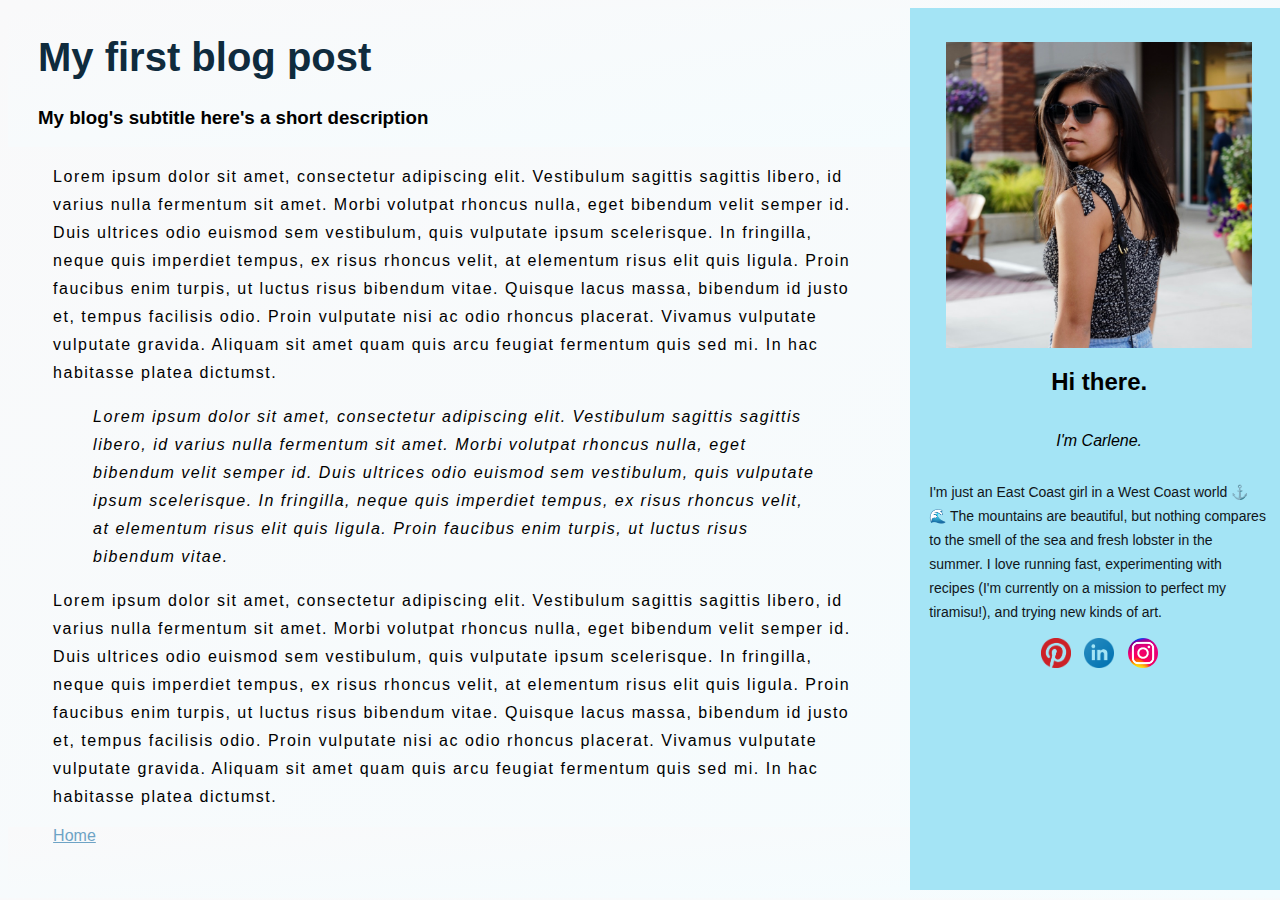
==== html/posts/post1.html @ 71ead1f2 "Creating repo for personal blog project, adding all files" ====
<!DOCTYPE html>
<html>
    <head>
        <meta charset="utf-8"/>
        <link rel="stylesheet" href="../../css/main.css" />
        <title>My first post</title>
    </head>
    <body class="blg-body">
        <div class="blg-container">
            <div class="blg-hd box">
                <h1 class="blg-title">My first blog post</h1>
                <h3 class="blg-subtitle">My blog's subtitle here's a short description</h3>
            </div>
            <div class="blg-post box">
                <p class="content">
                    Lorem ipsum dolor sit amet, consectetur adipiscing elit. Vestibulum sagittis sagittis 
                    libero, id varius nulla fermentum sit amet. Morbi volutpat rhoncus nulla, eget bibendum
                    velit semper id. Duis ultrices odio euismod sem vestibulum, quis vulputate ipsum 
                    scelerisque. In fringilla, neque quis imperdiet tempus, ex risus rhoncus velit, at 
                    elementum risus elit quis ligula. Proin faucibus enim turpis, ut luctus risus bibendum 
                    vitae. Quisque lacus massa, bibendum id justo et, tempus facilisis odio. Proin vulputate 
                    nisi ac odio rhoncus placerat. Vivamus vulputate vulputate gravida. Aliquam sit amet 
                    quam quis arcu feugiat fermentum quis sed mi. In hac habitasse platea dictumst.
                </p>
                <blockquote class="content">
                    <em>Lorem ipsum dolor sit amet, consectetur adipiscing elit. Vestibulum sagittis sagittis 
                    libero, id varius nulla fermentum sit amet. Morbi volutpat rhoncus nulla, eget bibendum
                    velit semper id. Duis ultrices odio euismod sem vestibulum, quis vulputate ipsum 
                    scelerisque. In fringilla, neque quis imperdiet tempus, ex risus rhoncus velit, at 
                    elementum risus elit quis ligula. Proin faucibus enim turpis, ut luctus risus bibendum 
                    vitae. </em>
                </blockquote>
                <p class="content">
                    Lorem ipsum dolor sit amet, consectetur adipiscing elit. Vestibulum sagittis sagittis 
                    libero, id varius nulla fermentum sit amet. Morbi volutpat rhoncus nulla, eget bibendum
                    velit semper id. Duis ultrices odio euismod sem vestibulum, quis vulputate ipsum 
                    scelerisque. In fringilla, neque quis imperdiet tempus, ex risus rhoncus velit, at 
                    elementum risus elit quis ligula. Proin faucibus enim turpis, ut luctus risus bibendum 
                    vitae. Quisque lacus massa, bibendum id justo et, tempus facilisis odio. Proin vulputate 
                    nisi ac odio rhoncus placerat. Vivamus vulputate vulputate gravida. Aliquam sit amet 
                    quam quis arcu feugiat fermentum quis sed mi. In hac habitasse platea dictumst.
                </p>
            </div>
            <div class="blg-bio box">
                <img src="../../images/me.jpeg" class="me-pic">
                <h2 class="bio-title"><strong>Hi there.</strong></h2>
                <p class="bio-subtitle"><em>I'm Carlene.</em></p>
                <p class="bio-info">
                    I'm just an East Coast girl in a West Coast world &#9875 &#127754 The mountains are beautiful, but 
                    nothing compares to the smell of the sea and fresh lobster in the summer. I love running fast, 
                    experimenting with recipes (I'm currently on a mission to perfect my tiramisu!), and trying new kinds 
                    of art.
                </p>
                <div class="social">
                    <a class="social-item" target="_blank" href="https://www.pinterest.com/carcar6736"> 
                        <img class="social-img" src="../../images/pinterest.png">
                    </a>
                    <a class="social-item" target="_blank" href="https://www.linkedin.com/in/carleneniguidula/"> 
                        <img class="social-img" src="../../images/linkedin.png">
                    </a>
                    <a class="social-item" target="_blank" href="https://www.instagram.com/carleeene/"> 
                        <img class="social-img" src="../../images/instagram.png">
                    </a>
                </div>
            </div>
            <div class="blg-ft box">
                <a href="../index.html">Home</a>
            </div>
          </div>
        
    </body>
</html>
---- css/main.css ----
@import "./all.custom-properties.css";
@import "./home.css";
@import "./blog.css";

body{
    height: 100%;
    width: 100%;
    padding: 0;
}
.box{
    /* border: 1px solid #014052; */
    height: auto;
}

/*******************************************/
/******* Generic text formatting *******/
/*******************************************/

p, h1, h2, h3, h4, h5, h6, a, blockquote{
    font-family: var(--vds-font-family-text);
}

.blockquote{
    font-style: italic;
}

.content{
    font-size: var(--vds-text-font-size);
    letter-spacing: var(--vds-letter-spacing);
    line-height: var(--vds-text-line-height);
}

p{
    font-weight: var(--vds-font-weight-light);
}

h1{
    font-size: var(--vds-heading-font-size-h1);
    color: var(--vds-text-color-information);
}

a:link{
    color: var(--vds-color-blue-light);
}

a:visited{
    color: var(--vds-color-blue-light);
} 

a:hover{
    color: var(--vds-color-blue-darker);
}
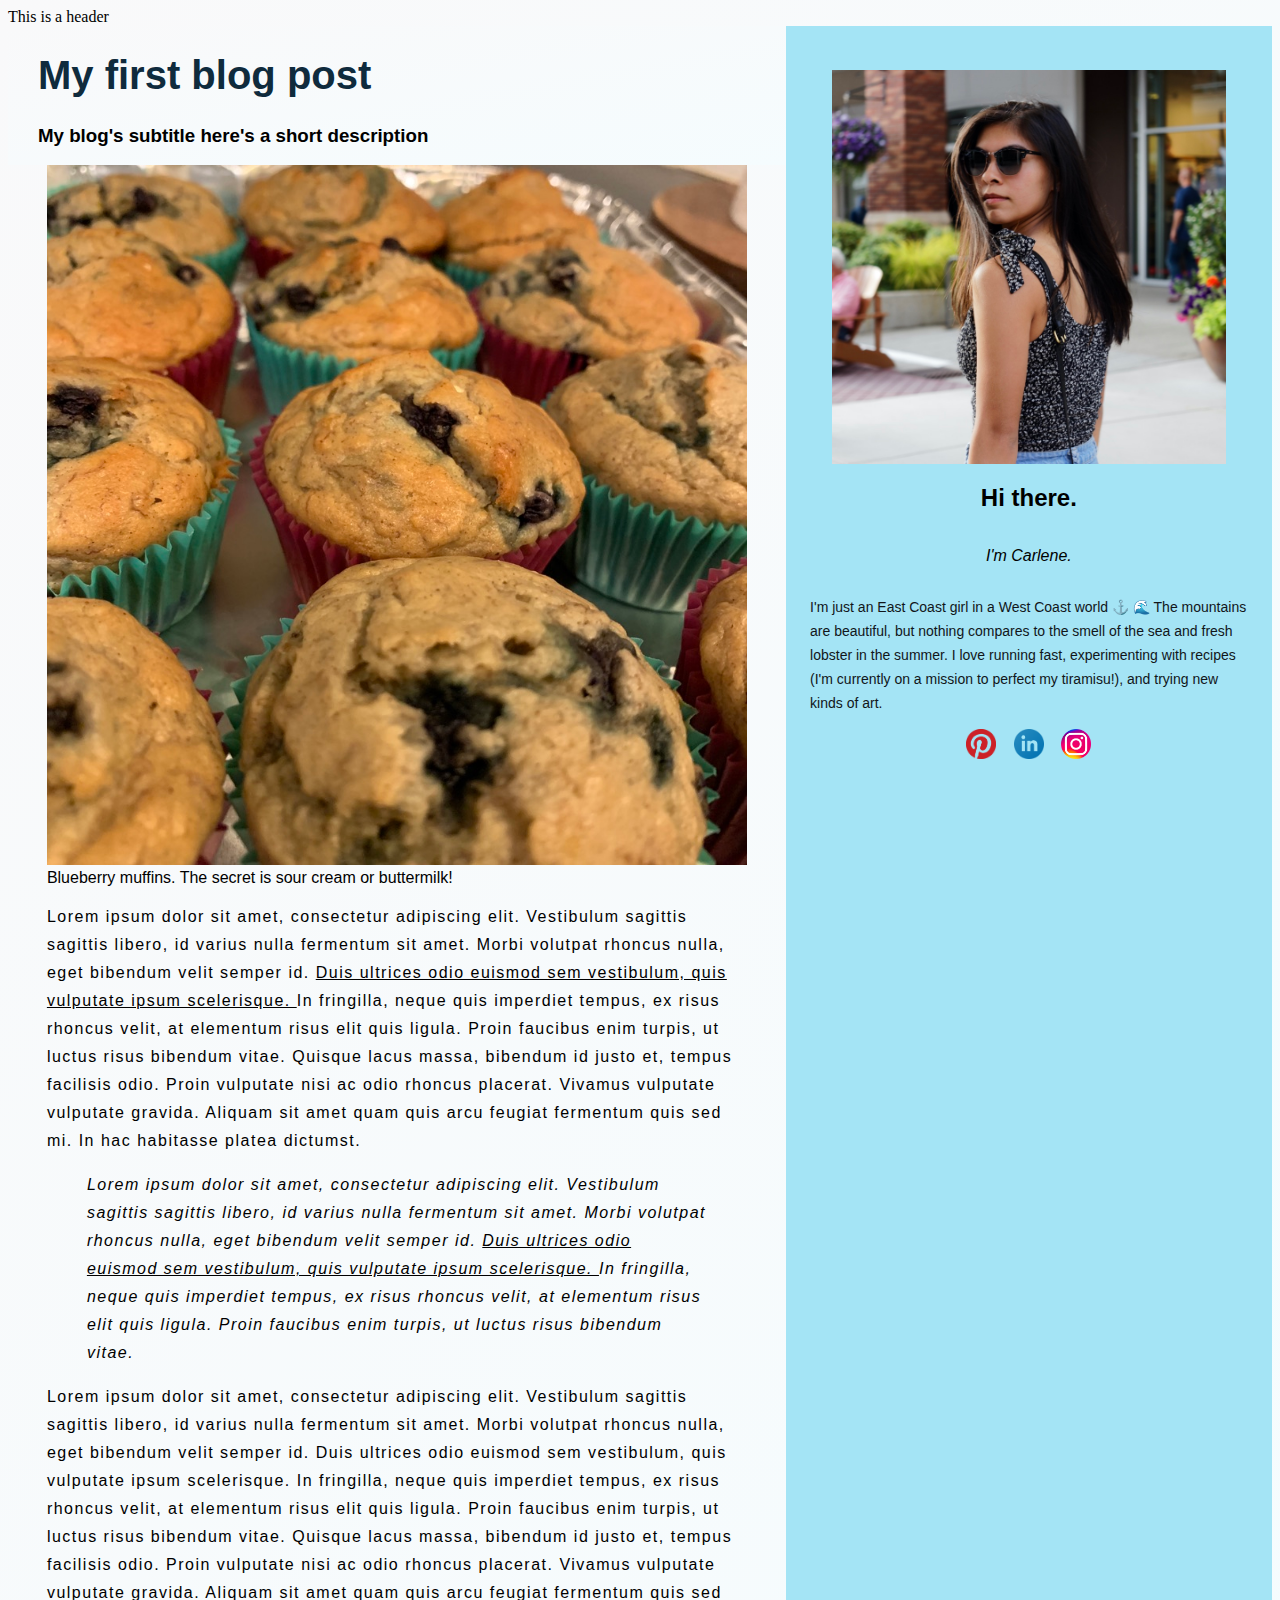
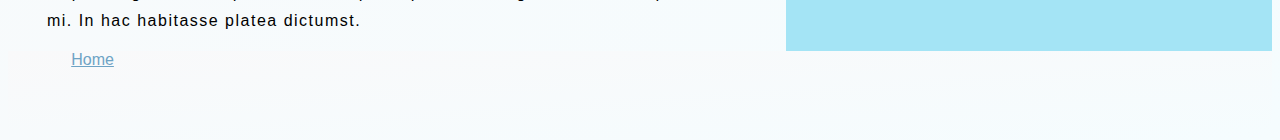
==== commit d0c82625: "Fixed mobile formatting, added captions and buttons, added underline tag, added headers and footers" ====
--- a/html/posts/post1.html
+++ b/html/posts/post1.html
@@ -1,22 +1,25 @@
 <!DOCTYPE html>
 <html>
     <head>
-        <meta charset="utf-8"/>
+        <meta charset="utf-8" content="width=device-width, initial-scale=1" name="viewport"/>
         <link rel="stylesheet" href="../../css/main.css" />
         <title>My first post</title>
     </head>
     <body class="blg-body">
+        <header>This is a header</header>
         <div class="blg-container">
             <div class="blg-hd box">
                 <h1 class="blg-title">My first blog post</h1>
                 <h3 class="blg-subtitle">My blog's subtitle here's a short description</h3>
             </div>
             <div class="blg-post box">
+                <img class= "blg-img" src="../../images/home-pics/berry-muffins.jpeg">
+                <figcaption>Blueberry muffins. The secret is sour cream or buttermilk!</figcaption>
                 <p class="content">
                     Lorem ipsum dolor sit amet, consectetur adipiscing elit. Vestibulum sagittis sagittis 
                     libero, id varius nulla fermentum sit amet. Morbi volutpat rhoncus nulla, eget bibendum
-                    velit semper id. Duis ultrices odio euismod sem vestibulum, quis vulputate ipsum 
-                    scelerisque. In fringilla, neque quis imperdiet tempus, ex risus rhoncus velit, at 
+                    velit semper id. <u>Duis ultrices odio euismod sem vestibulum, quis vulputate ipsum 
+                    scelerisque. </u> In fringilla, neque quis imperdiet tempus, ex risus rhoncus velit, at 
                     elementum risus elit quis ligula. Proin faucibus enim turpis, ut luctus risus bibendum 
                     vitae. Quisque lacus massa, bibendum id justo et, tempus facilisis odio. Proin vulputate 
                     nisi ac odio rhoncus placerat. Vivamus vulputate vulputate gravida. Aliquam sit amet 
@@ -25,8 +28,8 @@
                 <blockquote class="content">
                     <em>Lorem ipsum dolor sit amet, consectetur adipiscing elit. Vestibulum sagittis sagittis 
                     libero, id varius nulla fermentum sit amet. Morbi volutpat rhoncus nulla, eget bibendum
-                    velit semper id. Duis ultrices odio euismod sem vestibulum, quis vulputate ipsum 
-                    scelerisque. In fringilla, neque quis imperdiet tempus, ex risus rhoncus velit, at 
+                    velit semper id. <u> Duis ultrices odio euismod sem vestibulum, quis vulputate ipsum 
+                    scelerisque. </u> In fringilla, neque quis imperdiet tempus, ex risus rhoncus velit, at 
                     elementum risus elit quis ligula. Proin faucibus enim turpis, ut luctus risus bibendum 
                     vitae. </em>
                 </blockquote>
@@ -63,10 +66,12 @@
                     </a>
                 </div>
             </div>
+          </div>
+          <footer>
             <div class="blg-ft box">
-                <a href="../index.html">Home</a>
+                <a href="../../index.html">Home</a>
             </div>
-          </div>
-        
+        </footer>
     </body>
+
 </html>--- a/css/main.css
+++ b/css/main.css
@@ -2,11 +2,10 @@
 @import "./home.css";
 @import "./blog.css";
 
-body{
-    height: 100%;
-    width: 100%;
-    padding: 0;
-}
+/*******************************************/
+/**************** Media queries ************/
+/*******************************************/
+
 .box{
     /* border: 1px solid #014052; */
     height: auto;
@@ -16,7 +15,7 @@
 /******* Generic text formatting *******/
 /*******************************************/
 
-p, h1, h2, h3, h4, h5, h6, a, blockquote{
+p, h1, h2, h3, h4, h5, h6, a, figcaption, blockquote{
     font-family: var(--vds-font-family-text);
 }
 
